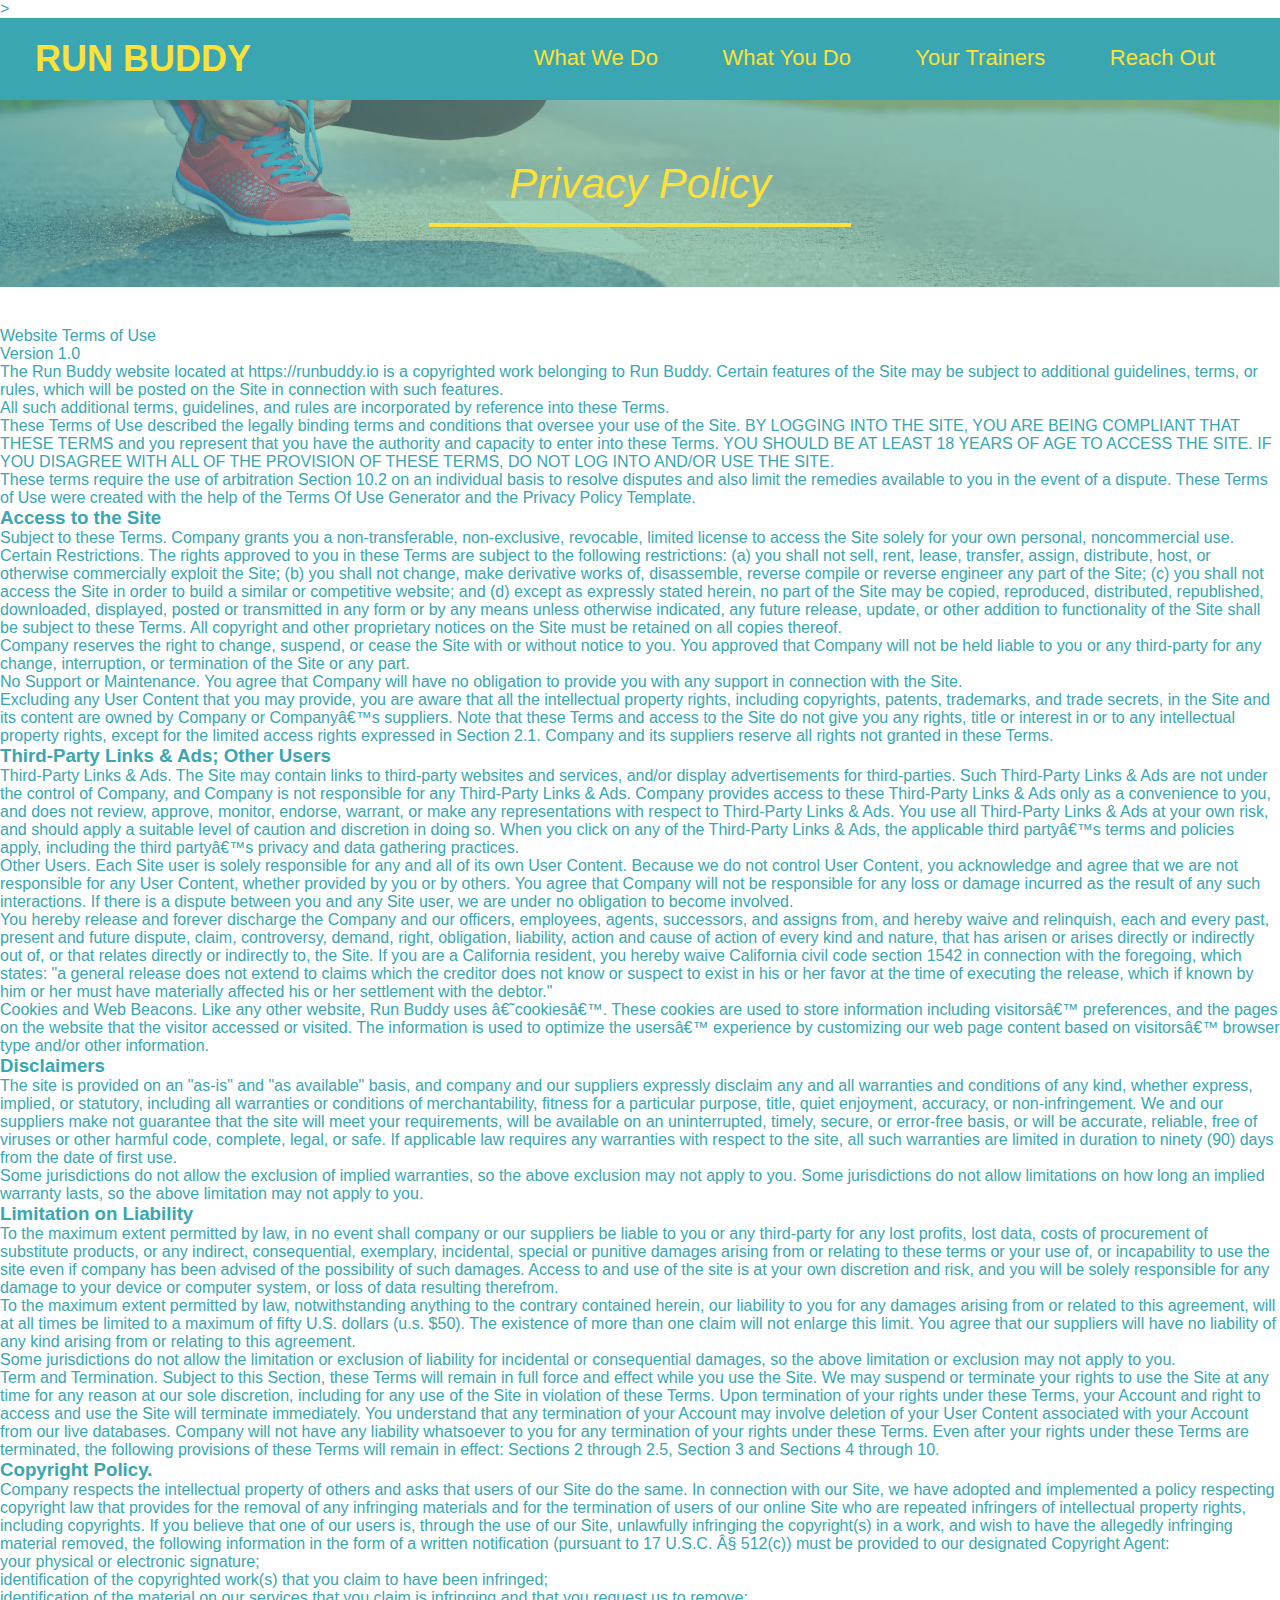
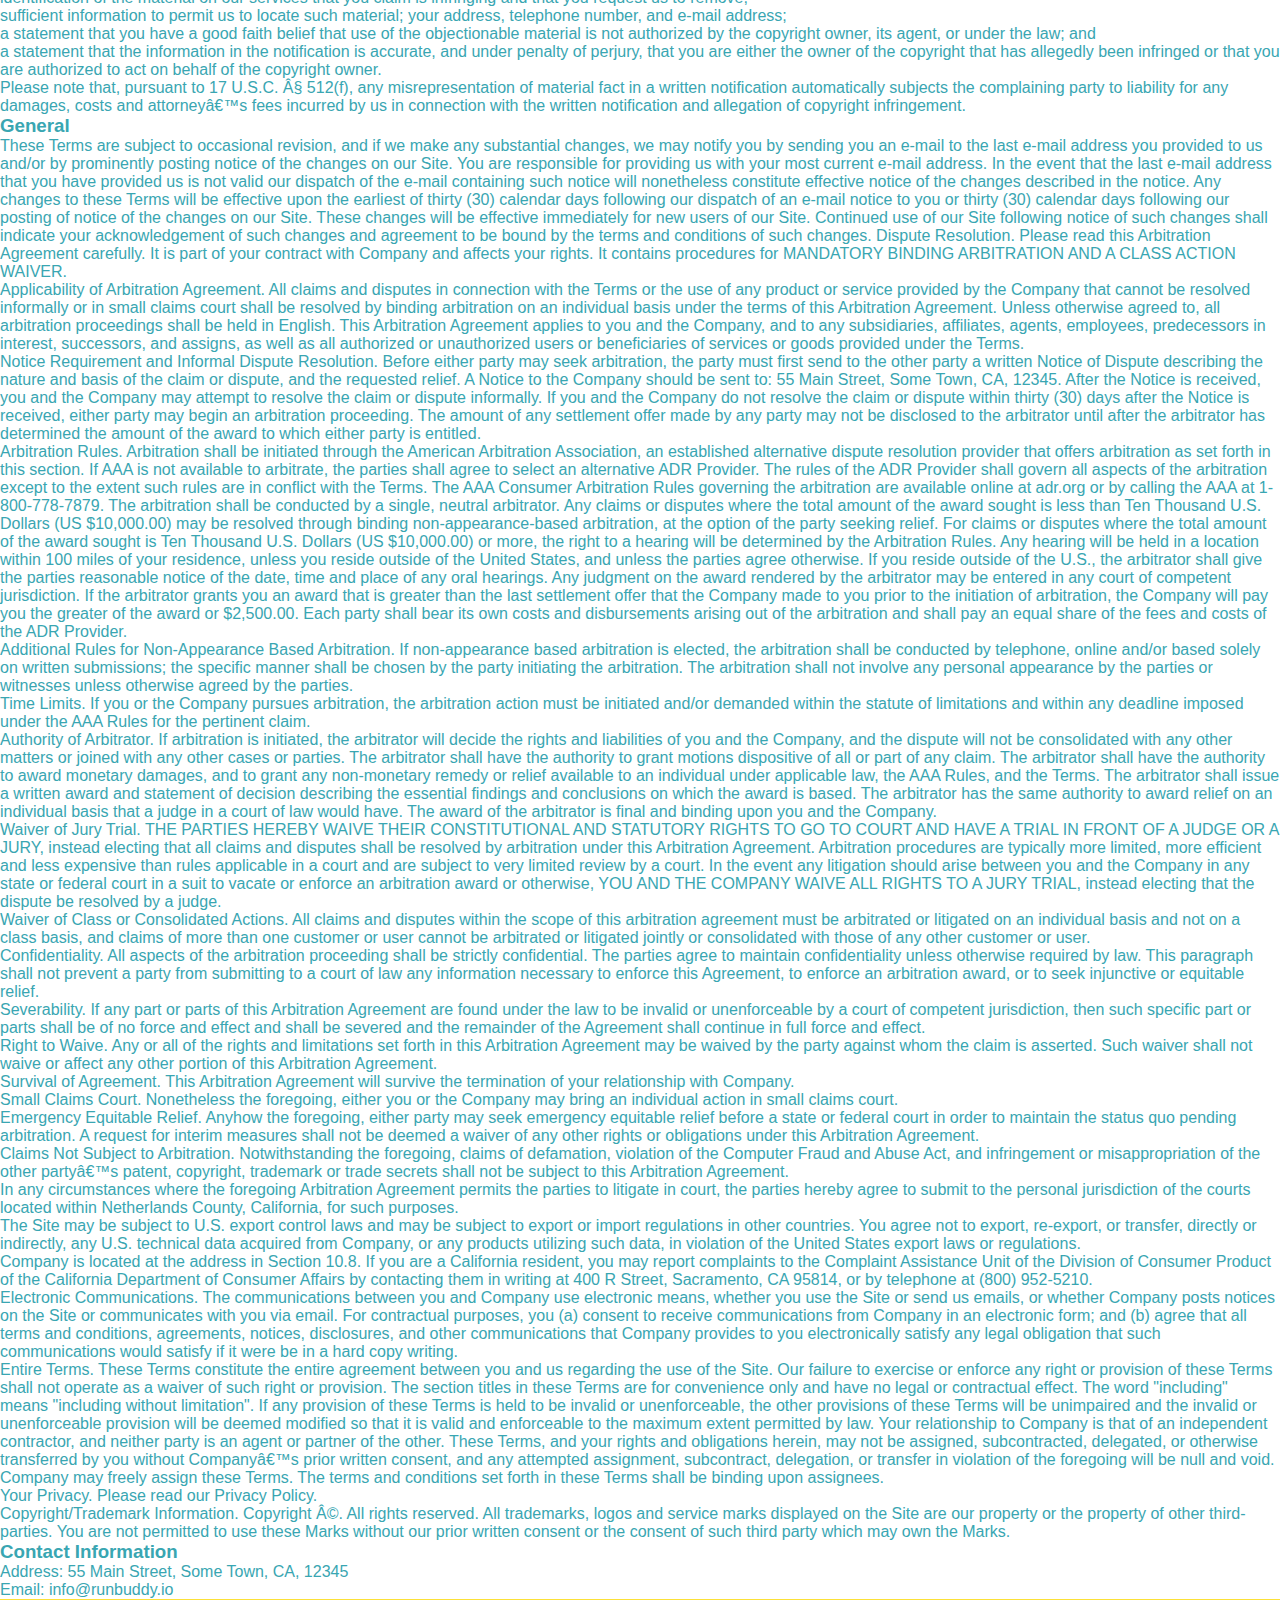
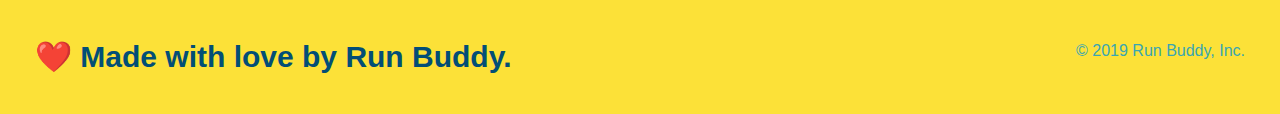
==== privacy-policy.html @ 722e5dde "privacy policy" ====
<!DOCTYPE HTML>>
<html lang="en">
    <head>
        <meta charset="UTF-8"/>
        <title>Privacy Policy - Run Buddy</title>
        <link rel="stylesheet" href="./assets/css/style.css">
        <link rel="stylesheet" href="./assets/css/secondary-style.css">
    </head>
    <body>
        <header>
            <h1>
              <a href="/">
                RUN BUDDY
              </a>
            </h1>
            <nav>
              <!-- Unordered list element -->
              <ul>
                <!-- List item element-->
                <li>
                  <!-- Anchor element -->
                  <a href="./index.html#what-we-do">What We Do</a>
                </li>
                <li>
                  <a href="./index.html#what-you-do">What You Do</a>
                </li>
                <li>
                  <a href="./index.html#your-trainers">Your Trainers</a>
                </li>
                <li>
                  <a href="./index.html#reach-out">Reach Out</a>
                </li>
              </ul>
            </nav>
          </header>
<section class="hero">
    <h2 class="page-title">
        Privacy Policy
    </h2>
</section>
<article>
    <p>
        Website Terms of Use
      </p>

      <p>
        Version 1.0
      </p>

      <p>
        The Run Buddy website located at https://runbuddy.io is a copyrighted work belonging to Run Buddy. Certain
        features of the Site may be subject to additional guidelines, terms, or rules, which will be posted on the Site
        in connection with such features.
      </p>

      <p>
        All such additional terms, guidelines, and rules are incorporated by reference into these Terms.
      </p>

      <p>
        These Terms of Use described the legally binding terms and conditions that oversee your use of the Site. BY
        LOGGING INTO THE SITE, YOU ARE BEING COMPLIANT THAT THESE TERMS and you represent that you have the authority
        and capacity to enter into these Terms. YOU SHOULD BE AT LEAST 18 YEARS OF AGE TO ACCESS THE SITE. IF YOU
        DISAGREE WITH ALL OF THE PROVISION OF THESE TERMS, DO NOT LOG INTO AND/OR USE THE SITE.
      </p>

      <p>
        These terms require the use of arbitration Section 10.2 on an individual basis to resolve disputes and also
        limit the remedies available to you in the event of a dispute. These Terms of Use were created with the help of
        the Terms Of Use Generator and the Privacy Policy Template.
      </p>

      <h3>
        Access to the Site
      </h3>

      <p>
        Subject to these Terms. Company grants you a non-transferable, non-exclusive, revocable, limited license to
        access the Site solely for your own personal, noncommercial use.
      </p>

      <p>
        Certain Restrictions. The rights approved to you in these Terms are subject to the following restrictions: (a)
        you shall not sell, rent, lease, transfer, assign, distribute, host, or otherwise commercially exploit the Site;
        (b) you shall not change, make derivative works of, disassemble, reverse compile or reverse engineer any part of
        the Site; (c) you shall not access the Site in order to build a similar or competitive website; and (d) except
        as expressly stated herein, no part of the Site may be copied, reproduced, distributed, republished, downloaded,
        displayed, posted or transmitted in any form or by any means unless otherwise indicated, any future release,
        update, or other addition to functionality of the Site shall be subject to these Terms. All copyright and other
        proprietary notices on the Site must be retained on all copies thereof.
      </p>

      <p>
        Company reserves the right to change, suspend, or cease the Site with or without notice to you. You approved
        that Company will not be held liable to you or any third-party for any change, interruption, or termination of
        the Site or any part.
      </p>

      <p>
        No Support or Maintenance. You agree that Company will have no obligation to provide you with any support in
        connection with the Site.
      </p>

      <p>
        Excluding any User Content that you may provide, you are aware that all the intellectual property rights,
        including copyrights, patents, trademarks, and trade secrets, in the Site and its content are owned by Company
        or Companyâ€™s suppliers. Note that these Terms and access to the Site do not give you any rights, title or
        interest in or to any intellectual property rights, except for the limited access rights expressed in Section
        2.1. Company and its suppliers reserve all rights not granted in these Terms.
      </p>

      <h3>
        Third-Party Links & Ads; Other Users
      </h3>

      <p>
        Third-Party Links & Ads. The Site may contain links to third-party websites and services, and/or display
        advertisements for third-parties. Such Third-Party Links & Ads are not under the control of Company, and Company
        is not responsible for any Third-Party Links & Ads. Company provides access to these Third-Party Links & Ads
        only as a convenience to you, and does not review, approve, monitor, endorse, warrant, or make any
        representations with respect to Third-Party Links & Ads. You use all Third-Party Links & Ads at your own risk,
        and should apply a suitable level of caution and discretion in doing so. When you click on any of the
        Third-Party Links & Ads, the applicable third partyâ€™s terms and policies apply, including the third partyâ€™s
        privacy and data gathering practices.
      </p>

      <p>
        Other Users. Each Site user is solely responsible for any and all of its own User Content. Because we do not
        control User Content, you acknowledge and agree that we are not responsible for any User Content, whether
        provided by you or by others. You agree that Company will not be responsible for any loss or damage incurred as
        the result of any such interactions. If there is a dispute between you and any Site user, we are under no
        obligation to become involved.
      </p>

      <p>
        You hereby release and forever discharge the Company and our officers, employees, agents, successors, and
        assigns from, and hereby waive and relinquish, each and every past, present and future dispute, claim,
        controversy, demand, right, obligation, liability, action and cause of action of every kind and nature, that has
        arisen or arises directly or indirectly out of, or that relates directly or indirectly to, the Site. If you are
        a California resident, you hereby waive California civil code section 1542 in connection with the foregoing,
        which states: "a general release does not extend to claims which the creditor does not know or suspect to exist
        in his or her favor at the time of executing the release, which if known by him or her must have materially
        affected his or her settlement with the debtor."
      </p>

      <p>
        Cookies and Web Beacons. Like any other website, Run Buddy uses â€˜cookiesâ€™. These cookies are used to store
        information including visitorsâ€™ preferences, and the pages on the website that the visitor accessed or visited.
        The information is used to optimize the usersâ€™ experience by customizing our web page content based on visitorsâ€™
        browser type and/or other information.
      </p>

      <h3>
        Disclaimers
      </h3>

      <p>
        The site is provided on an "as-is" and "as available" basis, and company and our suppliers expressly disclaim
        any and all warranties and conditions of any kind, whether express, implied, or statutory, including all
        warranties or conditions of merchantability, fitness for a particular purpose, title, quiet enjoyment, accuracy,
        or non-infringement. We and our suppliers make not guarantee that the site will meet your requirements, will be
        available on an uninterrupted, timely, secure, or error-free basis, or will be accurate, reliable, free of
        viruses or other harmful code, complete, legal, or safe. If applicable law requires any warranties with respect
        to the site, all such warranties are limited in duration to ninety (90) days from the date of first use.
      </p>

      <p>
        Some jurisdictions do not allow the exclusion of implied warranties, so the above exclusion may not apply to
        you. Some jurisdictions do not allow limitations on how long an implied warranty lasts, so the above limitation
        may not apply to you.
      </p>

      <h3>
        Limitation on Liability
      </h3>

      <p>
        To the maximum extent permitted by law, in no event shall company or our suppliers be liable to you or any
        third-party for any lost profits, lost data, costs of procurement of substitute products, or any indirect,
        consequential, exemplary, incidental, special or punitive damages arising from or relating to these terms or
        your use of, or incapability to use the site even if company has been advised of the possibility of such
        damages. Access to and use of the site is at your own discretion and risk, and you will be solely responsible
        for any damage to your device or computer system, or loss of data resulting therefrom.
      </p>

      <p>
        To the maximum extent permitted by law, notwithstanding anything to the contrary contained herein, our liability
        to you for any damages arising from or related to this agreement, will at all times be limited to a maximum of
        fifty U.S. dollars (u.s. $50). The existence of more than one claim will not enlarge this limit. You agree that
        our suppliers will have no liability of any kind arising from or relating to this agreement.
      </p>

      <p>
        Some jurisdictions do not allow the limitation or exclusion of liability for incidental or consequential
        damages, so the above limitation or exclusion may not apply to you.
      </p>

      <p>
        Term and Termination. Subject to this Section, these Terms will remain in full force and effect while you use
        the Site. We may suspend or terminate your rights to use the Site at any time for any reason at our sole
        discretion, including for any use of the Site in violation of these Terms. Upon termination of your rights under
        these Terms, your Account and right to access and use the Site will terminate immediately. You understand that
        any termination of your Account may involve deletion of your User Content associated with your Account from our
        live databases. Company will not have any liability whatsoever to you for any termination of your rights under
        these Terms. Even after your rights under these Terms are terminated, the following provisions of these Terms
        will remain in effect: Sections 2 through 2.5, Section 3 and Sections 4 through 10.
      </p>

      <h3>
        Copyright Policy.
      </h3>

      <p>
        Company respects the intellectual property of others and asks that users of our Site do the same. In connection
        with our Site, we have adopted and implemented a policy respecting copyright law that provides for the removal
        of any infringing materials and for the termination of users of our online Site who are repeated infringers of
        intellectual property rights, including copyrights. If you believe that one of our users is, through the use of
        our Site, unlawfully infringing the copyright(s) in a work, and wish to have the allegedly infringing material
        removed, the following information in the form of a written notification (pursuant to 17 U.S.C. Â§ 512(c)) must
        be provided to our designated Copyright Agent:
      </p>

      <ul>
        <li>
          your physical or electronic signature;
        </li>
        <li>
          identification of the copyrighted work(s) that you claim to have been infringed;
        </li>
        <li>
          identification of the material on our services that you claim is infringing and that you request us to remove;
        </li>
        <li>
          sufficient information to permit us to locate such material; your address, telephone number, and e-mail
          address;
        </li>
        <li>
          a statement that you have a good faith belief that use of the objectionable material is not authorized by the
          copyright owner, its agent, or under the law; and
        </li>
        <li>
          a statement that the information in the notification is accurate, and under penalty of perjury, that you are
          either the owner of the copyright that has allegedly been infringed or that you are authorized to act on
          behalf of the copyright owner.
        </li>
      </ul>

      <p>
        Please note that, pursuant to 17 U.S.C. Â§ 512(f), any misrepresentation of material fact in a written
        notification automatically subjects the complaining party to liability for any damages, costs and attorneyâ€™s
        fees incurred by us in connection with the written notification and allegation of copyright infringement.
      </p>

      <h3>
        General
      </h3>

      <p>
        These Terms are subject to occasional revision, and if we make any substantial changes, we may notify you by
        sending you an e-mail to the last e-mail address you provided to us and/or by prominently posting notice of the
        changes on our Site. You are responsible for providing us with your most current e-mail address. In the event
        that the last e-mail address that you have provided us is not valid our dispatch of the e-mail containing such
        notice will nonetheless constitute effective notice of the changes described in the notice. Any changes to these
        Terms will be effective upon the earliest of thirty (30) calendar days following our dispatch of an e-mail
        notice to you or thirty (30) calendar days following our posting of notice of the changes on our Site. These
        changes will be effective immediately for new users of our Site. Continued use of our Site following notice of
        such changes shall indicate your acknowledgement of such changes and agreement to be bound by the terms and
        conditions of such changes. Dispute Resolution. Please read this Arbitration Agreement carefully. It is part of
        your contract with Company and affects your rights. It contains procedures for MANDATORY BINDING ARBITRATION AND
        A CLASS ACTION WAIVER.
      </p>

      <p>
        Applicability of Arbitration Agreement. All claims and disputes in connection with the Terms or the use of any
        product or service provided by the Company that cannot be resolved informally or in small claims court shall be
        resolved by binding arbitration on an individual basis under the terms of this Arbitration Agreement. Unless
        otherwise agreed to, all arbitration proceedings shall be held in English. This Arbitration Agreement applies to
        you and the Company, and to any subsidiaries, affiliates, agents, employees, predecessors in interest,
        successors, and assigns, as well as all authorized or unauthorized users or beneficiaries of services or goods
        provided under the Terms.
      </p>

      <p>
        Notice Requirement and Informal Dispute Resolution. Before either party may seek arbitration, the party must
        first send to the other party a written Notice of Dispute describing the nature and basis of the claim or
        dispute, and the requested relief. A Notice to the Company should be sent to: 55 Main Street, Some Town, CA,
        12345. After the Notice is received, you and the Company may attempt to resolve the claim or dispute informally.
        If you and the Company do not resolve the claim or dispute within thirty (30) days after the Notice is received,
        either party may begin an arbitration proceeding. The amount of any settlement offer made by any party may not
        be disclosed to the arbitrator until after the arbitrator has determined the amount of the award to which either
        party is entitled.
      </p>

      <p>
        Arbitration Rules. Arbitration shall be initiated through the American Arbitration Association, an established
        alternative dispute resolution provider that offers arbitration as set forth in this section. If AAA is not
        available to arbitrate, the parties shall agree to select an alternative ADR Provider. The rules of the ADR
        Provider shall govern all aspects of the arbitration except to the extent such rules are in conflict with the
        Terms. The AAA Consumer Arbitration Rules governing the arbitration are available online at adr.org or by
        calling the AAA at 1-800-778-7879. The arbitration shall be conducted by a single, neutral arbitrator. Any
        claims or disputes where the total amount of the award sought is less than Ten Thousand U.S. Dollars (US
        $10,000.00) may be resolved through binding non-appearance-based arbitration, at the option of the party seeking
        relief. For claims or disputes where the total amount of the award sought is Ten Thousand U.S. Dollars (US
        $10,000.00) or more, the right to a hearing will be determined by the Arbitration Rules. Any hearing will be
        held in a location within 100 miles of your residence, unless you reside outside of the United States, and
        unless the parties agree otherwise. If you reside outside of the U.S., the arbitrator shall give the parties
        reasonable notice of the date, time and place of any oral hearings. Any judgment on the award rendered by the
        arbitrator may be entered in any court of competent jurisdiction. If the arbitrator grants you an award that is
        greater than the last settlement offer that the Company made to you prior to the initiation of arbitration, the
        Company will pay you the greater of the award or $2,500.00. Each party shall bear its own costs and
        disbursements arising out of the arbitration and shall pay an equal share of the fees and costs of the ADR
        Provider.
      </p>

      <p>
        Additional Rules for Non-Appearance Based Arbitration. If non-appearance based arbitration is elected, the
        arbitration shall be conducted by telephone, online and/or based solely on written submissions; the specific
        manner shall be chosen by the party initiating the arbitration. The arbitration shall not involve any personal
        appearance by the parties or witnesses unless otherwise agreed by the parties.
      </p>

      <p>
        Time Limits. If you or the Company pursues arbitration, the arbitration action must be initiated and/or demanded
        within the statute of limitations and within any deadline imposed under the AAA Rules for the pertinent claim.
      </p>

      <p>
        Authority of Arbitrator. If arbitration is initiated, the arbitrator will decide the rights and liabilities of
        you and the Company, and the dispute will not be consolidated with any other matters or joined with any other
        cases or parties. The arbitrator shall have the authority to grant motions dispositive of all or part of any
        claim. The arbitrator shall have the authority to award monetary damages, and to grant any non-monetary remedy
        or relief available to an individual under applicable law, the AAA Rules, and the Terms. The arbitrator shall
        issue a written award and statement of decision describing the essential findings and conclusions on which the
        award is based. The arbitrator has the same authority to award relief on an individual basis that a judge in a
        court of law would have. The award of the arbitrator is final and binding upon you and the Company.
      </p>

      <p>
        Waiver of Jury Trial. THE PARTIES HEREBY WAIVE THEIR CONSTITUTIONAL AND STATUTORY RIGHTS TO GO TO COURT AND HAVE
        A TRIAL IN FRONT OF A JUDGE OR A JURY, instead electing that all claims and disputes shall be resolved by
        arbitration under this Arbitration Agreement. Arbitration procedures are typically more limited, more efficient
        and less expensive than rules applicable in a court and are subject to very limited review by a court. In the
        event any litigation should arise between you and the Company in any state or federal court in a suit to vacate
        or enforce an arbitration award or otherwise, YOU AND THE COMPANY WAIVE ALL RIGHTS TO A JURY TRIAL, instead
        electing that the dispute be resolved by a judge.
      </p>

      <p>
        Waiver of Class or Consolidated Actions. All claims and disputes within the scope of this arbitration agreement
        must be arbitrated or litigated on an individual basis and not on a class basis, and claims of more than one
        customer or user cannot be arbitrated or litigated jointly or consolidated with those of any other customer or
        user.
      </p>

      <p>
        Confidentiality. All aspects of the arbitration proceeding shall be strictly confidential. The parties agree to
        maintain confidentiality unless otherwise required by law. This paragraph shall not prevent a party from
        submitting to a court of law any information necessary to enforce this Agreement, to enforce an arbitration
        award, or to seek injunctive or equitable relief.
      </p>

      <p>
        Severability. If any part or parts of this Arbitration Agreement are found under the law to be invalid or
        unenforceable by a court of competent jurisdiction, then such specific part or parts shall be of no force and
        effect and shall be severed and the remainder of the Agreement shall continue in full force and effect.
      </p>

      <p>
        Right to Waive. Any or all of the rights and limitations set forth in this Arbitration Agreement may be waived
        by the party against whom the claim is asserted. Such waiver shall not waive or affect any other portion of this
        Arbitration Agreement.
      </p>

      <p>
        Survival of Agreement. This Arbitration Agreement will survive the termination of your relationship with
        Company.
      </p>

      <p>
        Small Claims Court. Nonetheless the foregoing, either you or the Company may bring an individual action in small
        claims court.
      </p>

      <p>
        Emergency Equitable Relief. Anyhow the foregoing, either party may seek emergency equitable relief before a
        state or federal court in order to maintain the status quo pending arbitration. A request for interim measures
        shall not be deemed a waiver of any other rights or obligations under this Arbitration Agreement.
      </p>

      <p>
        Claims Not Subject to Arbitration. Notwithstanding the foregoing, claims of defamation, violation of the
        Computer Fraud and Abuse Act, and infringement or misappropriation of the other partyâ€™s patent, copyright,
        trademark or trade secrets shall not be subject to this Arbitration Agreement.
      </p>

      <p>
        In any circumstances where the foregoing Arbitration Agreement permits the parties to litigate in court, the
        parties hereby agree to submit to the personal jurisdiction of the courts located within Netherlands County,
        California, for such purposes.
      </p>

      <p>
        The Site may be subject to U.S. export control laws and may be subject to export or import regulations in other
        countries. You agree not to export, re-export, or transfer, directly or indirectly, any U.S. technical data
        acquired from Company, or any products utilizing such data, in violation of the United States export laws or
        regulations.
      </p>

      <p>
        Company is located at the address in Section 10.8. If you are a California resident, you may report complaints
        to the Complaint Assistance Unit of the Division of Consumer Product of the California Department of Consumer
        Affairs by contacting them in writing at 400 R Street, Sacramento, CA 95814, or by telephone at (800) 952-5210.
      </p>

      <p>
        Electronic Communications. The communications between you and Company use electronic means, whether you use the
        Site or send us emails, or whether Company posts notices on the Site or communicates with you via email. For
        contractual purposes, you (a) consent to receive communications from Company in an electronic form; and (b)
        agree that all terms and conditions, agreements, notices, disclosures, and other communications that Company
        provides to you electronically satisfy any legal obligation that such communications would satisfy if it were be
        in a hard copy writing.
      </p>

      <p>
        Entire Terms. These Terms constitute the entire agreement between you and us regarding the use of the Site. Our
        failure to exercise or enforce any right or provision of these Terms shall not operate as a waiver of such right
        or provision. The section titles in these Terms are for convenience only and have no legal or contractual
        effect. The word "including" means "including without limitation". If any provision of these Terms is held to be
        invalid or unenforceable, the other provisions of these Terms will be unimpaired and the invalid or
        unenforceable provision will be deemed modified so that it is valid and enforceable to the maximum extent
        permitted by law. Your relationship to Company is that of an independent contractor, and neither party is an
        agent or partner of the other. These Terms, and your rights and obligations herein, may not be assigned,
        subcontracted, delegated, or otherwise transferred by you without Companyâ€™s prior written consent, and any
        attempted assignment, subcontract, delegation, or transfer in violation of the foregoing will be null and void.
        Company may freely assign these Terms. The terms and conditions set forth in these Terms shall be binding upon
        assignees.
      </p>

      <p>
        Your Privacy. Please read our Privacy Policy.
      </p>

      <p>
        Copyright/Trademark Information. Copyright Â©. All rights reserved. All trademarks, logos and service marks
        displayed on the Site are our property or the property of other third-parties. You are not permitted to use
        these Marks without our prior written consent or the consent of such third party which may own the Marks.
      </p>

      <h3>
        Contact Information
      </h3>

      <p>
        Address: 55 Main Street, Some Town, CA, 12345
      </p>

      <p>
        Email: info@runbuddy.io
      </p>
</article>

 <!-- footer -->
     <footer>
    <h2>❤️ Made with love by Run Buddy.</h2>
    <div>
      &copy; 2019 Run Buddy, Inc.
    </div>
  </footer>
</body>
</html>
---- assets/css/style.css ----
* {
  margin: 0;
  padding: 0;
  box-sizing: border-box;
}
body {
  /* more on this crazy alphanumerical value in a minute! */
  color: #39a6b2;
  font-family: Helvetica, Arial, sans-serif;
}
/* apply styles to <header> */
header {
  padding: 20px 35px;
  background-color: #39a6b2;
}
header h1 {
  font-weight: bold;
  font-size: 36px;
  color: #fce138;
  margin: 0;
  display: inline;
}
header a {
  text-decoration: none;
  color: #fce138;
}
header nav {
  float: right;
  margin: 7px 0;
}
header nav ul li {
  display: inline;
}
header nav ul li a {
  margin: 0 30px;
  font-weight: lighter;
  font-size: 22px;
}
footer {
  background: #fce138;
  width: 100%;
  padding: 40px 35px;
}
footer h2 {
  display: inline;
  color: #024e76;
  font-size: 30px;
  margin: 0;
}
footer div {
  float: right;
  line-height: 1.5;
  text-align: right;
}
footer a {
  color: #024e76;
}
section {
  padding: 60px;
}
/* Hero Style Start */
.hero {
  background-image: url('../images/hero-bg.jpg');
  height: 600px;
  background-size: cover;
  background-position: center;
  position: relative;
}
/* Hero Style End */
.hero-form {
  border: 3px solid #024e76;
  background-color: #fce138;
  padding: 20px;
  width: 500px;
  color: #024e76;
  position: absolute;
  bottom: 120px;
  right: 140px;
}
.hero-form h3 {
  font-size: 24px;
  margin: 0;
}
.hero-form p {
  margin: 5px 0 15px 0;
}
.form-input {
  border: 1px solid #024e76;
  display: block;
  padding: 7px 15px;
  font-size: 16px;
  color: #024e76;
  width: 100%;
  margin-bottom: 15px;
}
.hero-form label {
  margin: 0 5px;
}
.hero-form button {
  color: #fce138;
  background-color: #024e76;
  border: none;
  padding: 10px 20px;
  font-size: 16px;
}
.intro {
  text-align: center;
}
.intro p {
  line-height: 1.7;
  color: #39a6b2;
  width: 80%;
  font-size: 20px;
  margin: 0 auto;
}
.steps {
  text-align: center;
  background: #fce138;
}
.steps div {
  margin-bottom: 80px;
}
.steps img {
  width: 15%;
  margin: 10px 0;
}
.steps h3 {
  color: #024e76;
  font-size: 46px;
  margin-top: 10px;
}
.steps p {
  color: #39a6b2;
  font-size: 23px;
}
.steps span {
  font-size: 38px;
}
.section-title {
  font-size: 55px;
  color: #024e76;
  margin-bottom: 35px;
  padding: 0 100px 20px 100px;
  display: inline-block;
  border-bottom: 3px solid;
}
.primary-border {
  border-color: #fce138;
}
.secondary-border {
  border-color: #39a6b2;
}
.trainers {
  text-align: center;
}
.trainer {
  width: 900px;
  margin: 0 auto 30px auto;
  background: #024e76;
  color: #fce138;
  overflow: auto;
}
.trainer img {
  width: 35%;
  float: left;
}
.trainer-bio {
  padding: 35px;
  float: left;
  width: 65%;
}
.trainer-bio h3 {
  font-size: 32px;
  margin-bottom: 8px;
}
.trainer-bio h4 {
  font-weight: lighter;
  font-size: 26px;
  margin-bottom: 25px;
}
.trainer-bio p {
  font-size: 17px;
  line-height: 1.3;
}
.text-left {
  text-align: left;
}
.text-right {
  text-align: right;
}
/* REACH OUT STYLES START */
.contact {
  text-align: center;
  background: #024e76;
}
.contact h2 {
  color: #fce138;
}
.contact-info iframe {
  width: 400px;
  height: 400px;
}
.contact-info div {
  width: 410px;
  display: inline-block;
  vertical-align: top;
  text-align: left;
  margin: 30px 0 0 60px;
  color: white;
}
.contact-info h3 {
  color: #fce138;
  font-size: 32px;
}
.contact-info p,
.contact-info address {
  margin: 20px 0;
  line-height: 1.5;
  font-size: 20px;
  font-style: normal;
}
.contact-info a {
  color: #fce138;
}
/* REACH OUT STYLES END */
---- assets/css/secondary-style.css ----
.hero {
    background-position: bottom;
    height: auto;
    text-align: center;
    margin-bottom: 40px;
}
.page-title {
    color: #fce138;
    display: inline-block;
    border-bottom: 4px solid #fce138;
    padding: 0 80px 15px 80px;
    font-weight: normal;
    font-size: 42px;
    font-style: italic;
}
.secondary-content {
    width: 80%;
    margin: 0 auto;
    color: #024e76;
}
.secondary-content h3 {
    font-size: 25px;
    margin: 20px 20px 0 0;
}
.secondary-content p {
    font-size: 16px;
    line-height: 1.5;
    margin: 20px 20px 0 0;
}
.secondary-content ul {
    margin: 15px 15px 20px 20px;
}
.secondary-content li {
    color: #39a6b2;
    margin: 10px 0 10px 0;
}
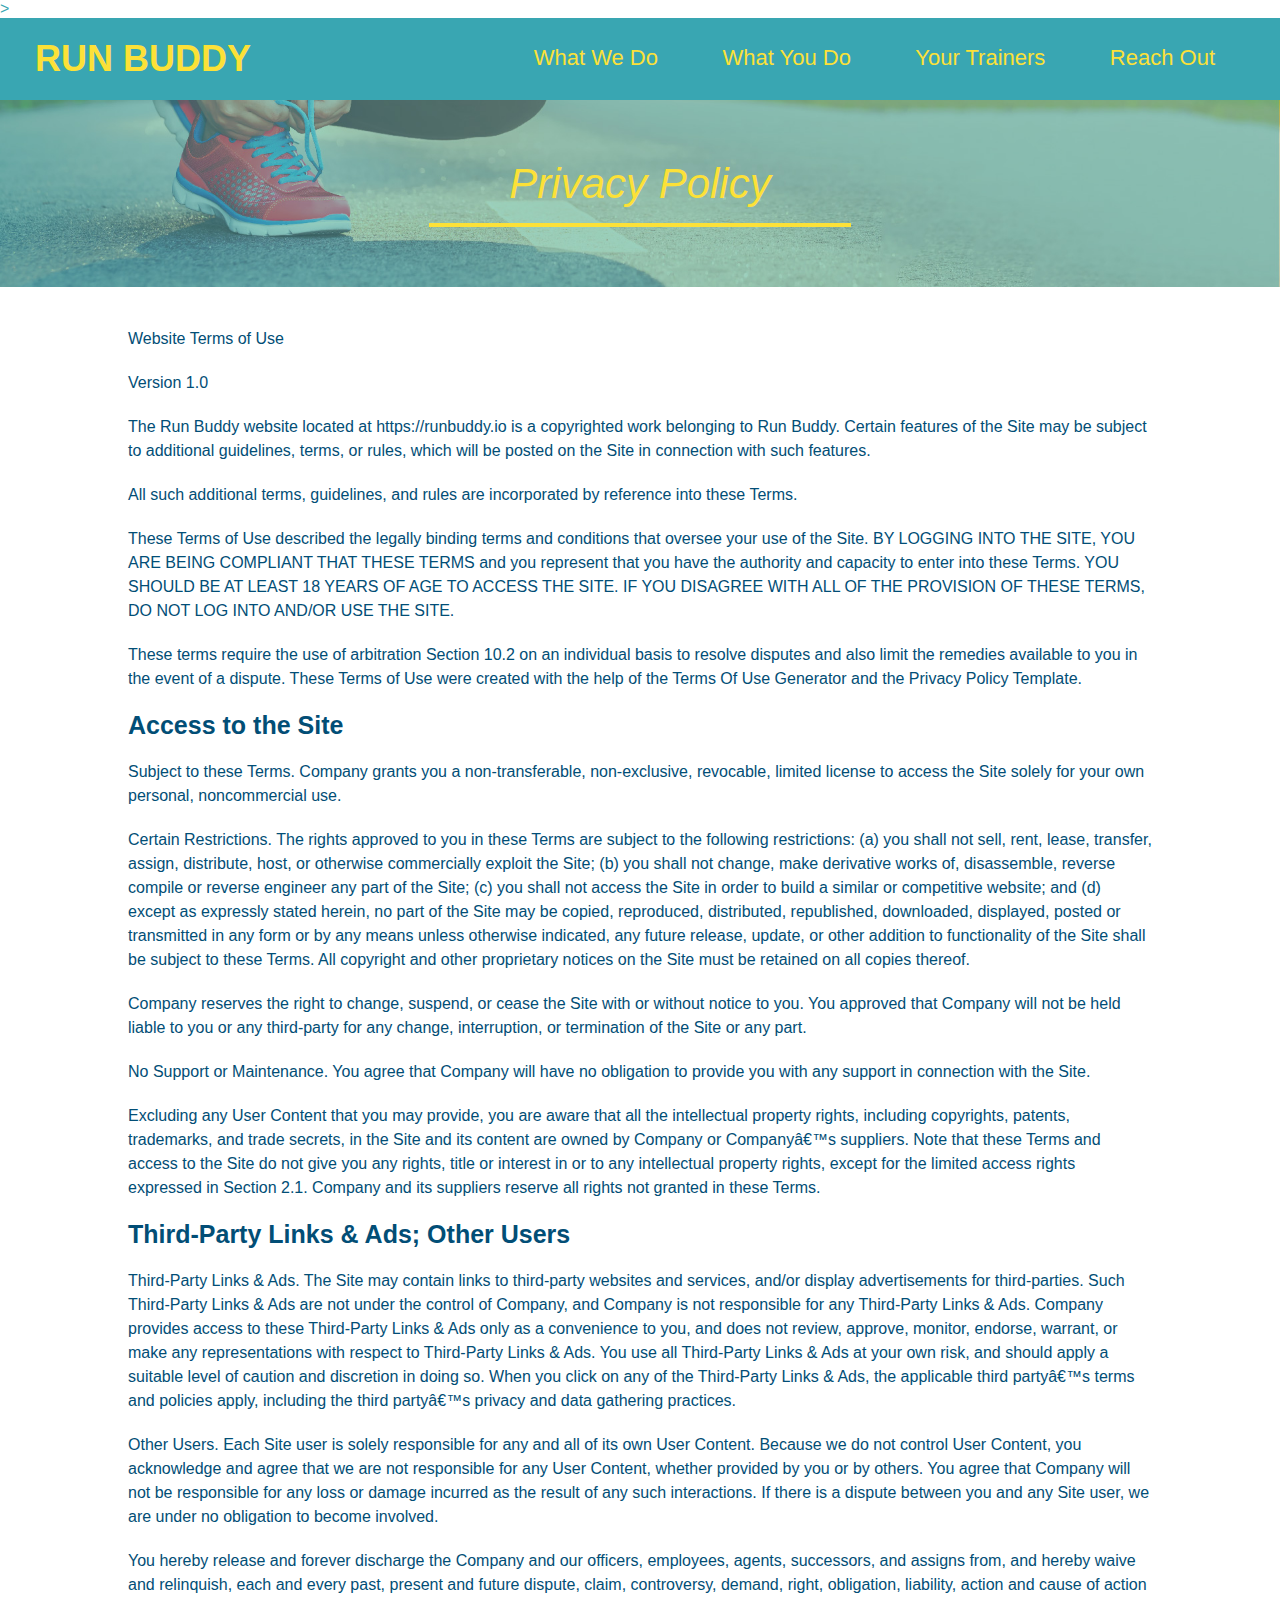
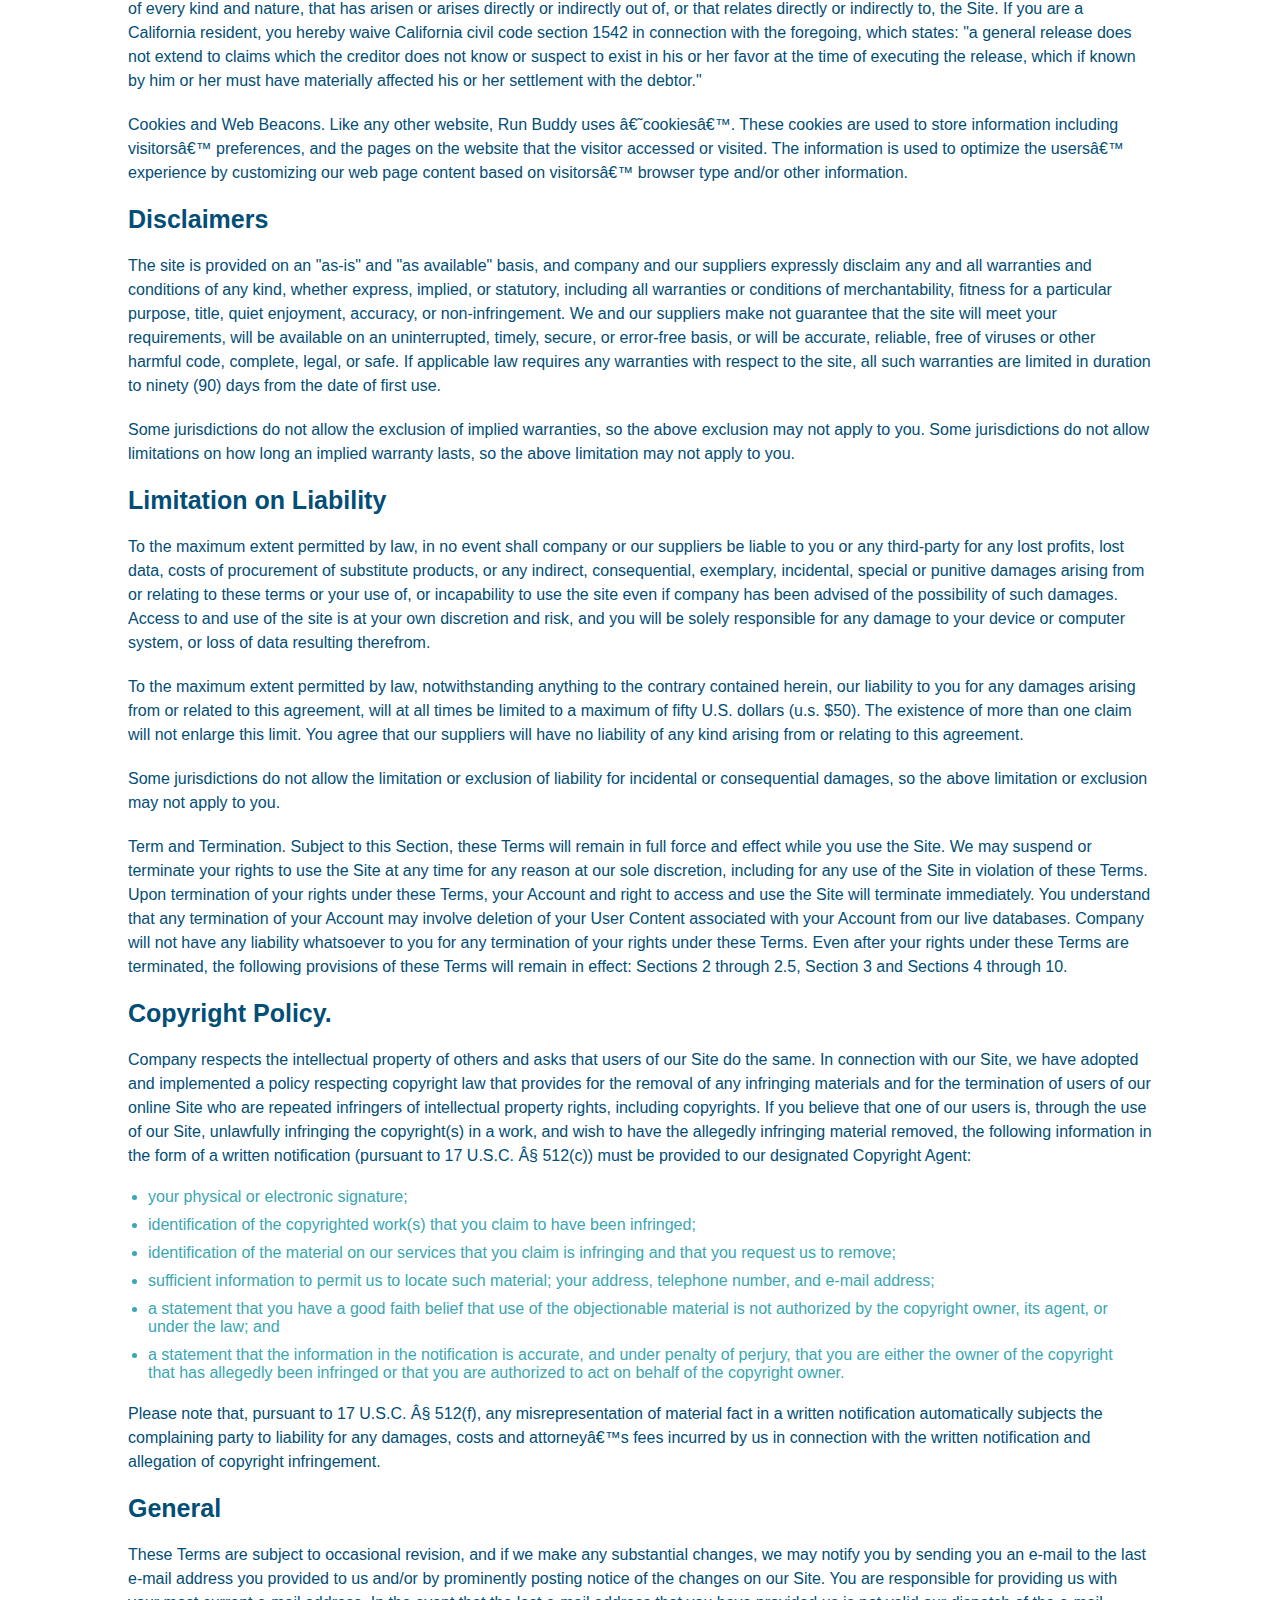
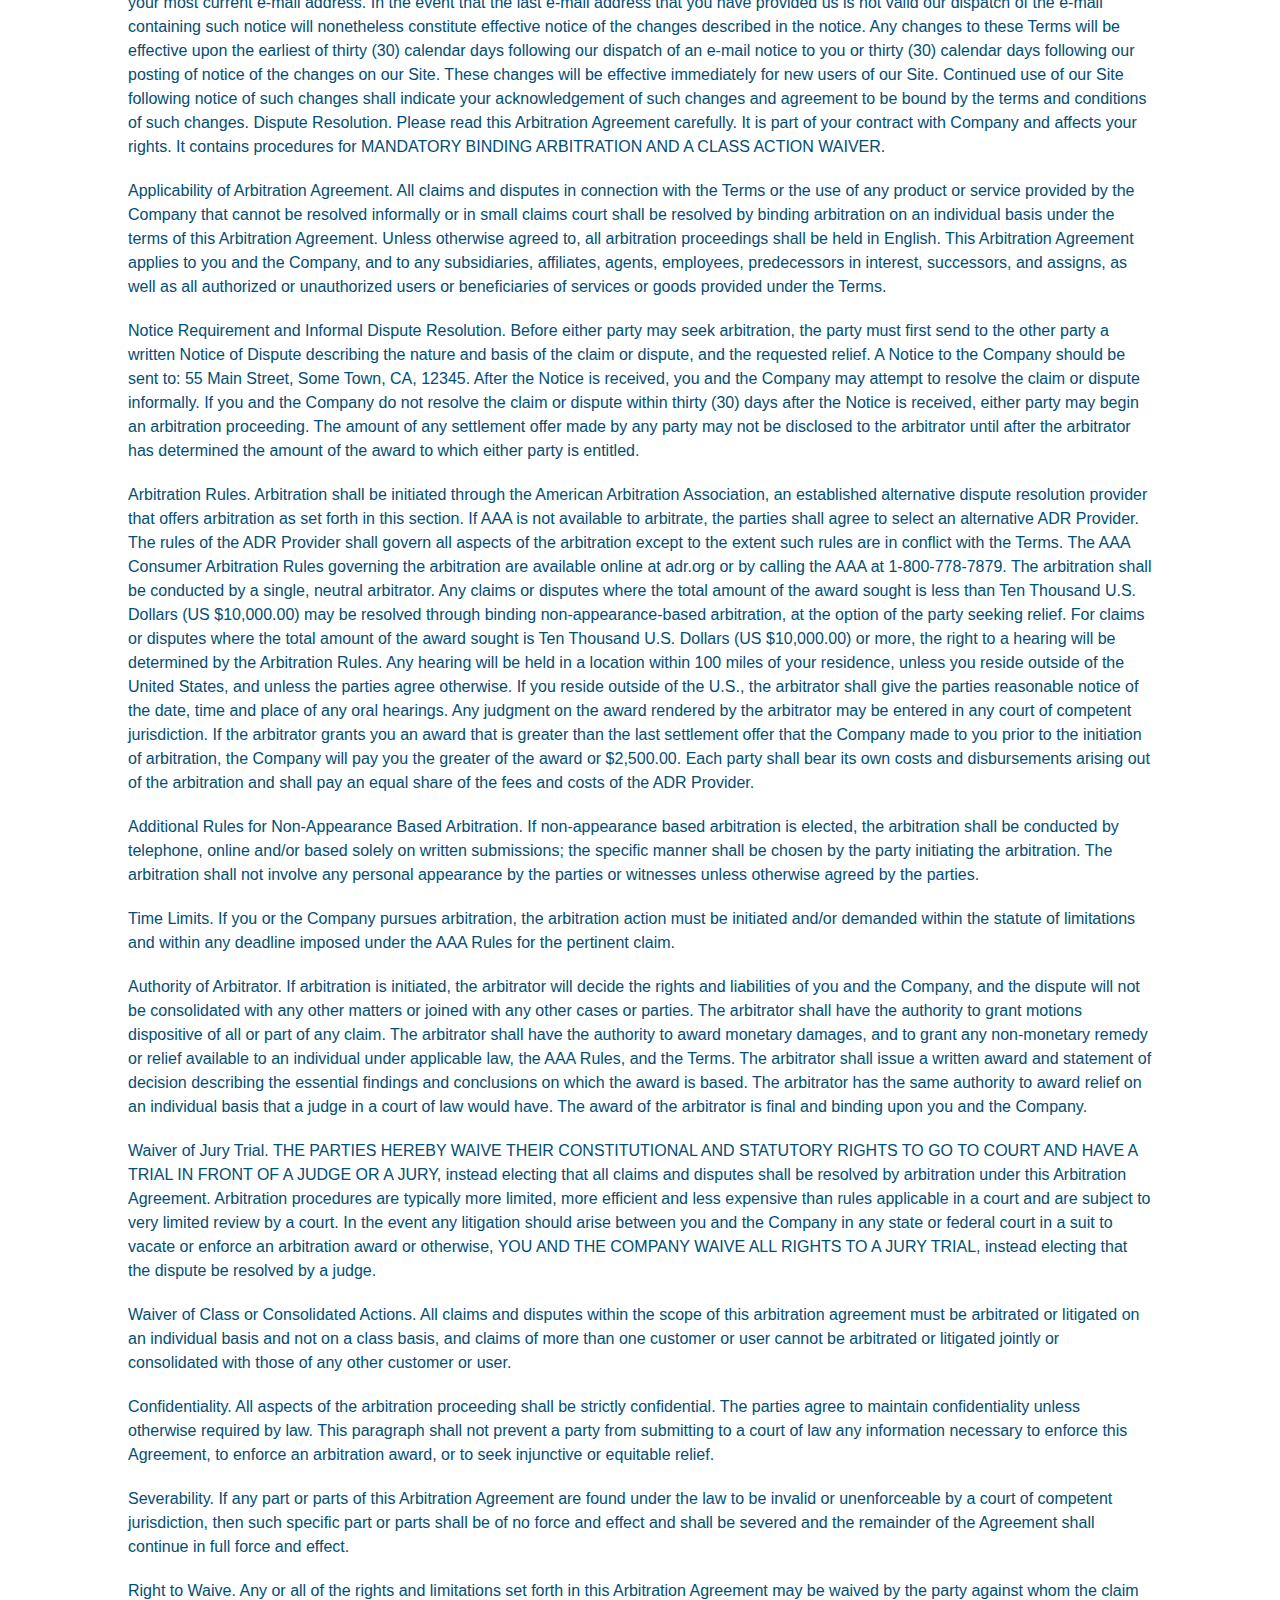
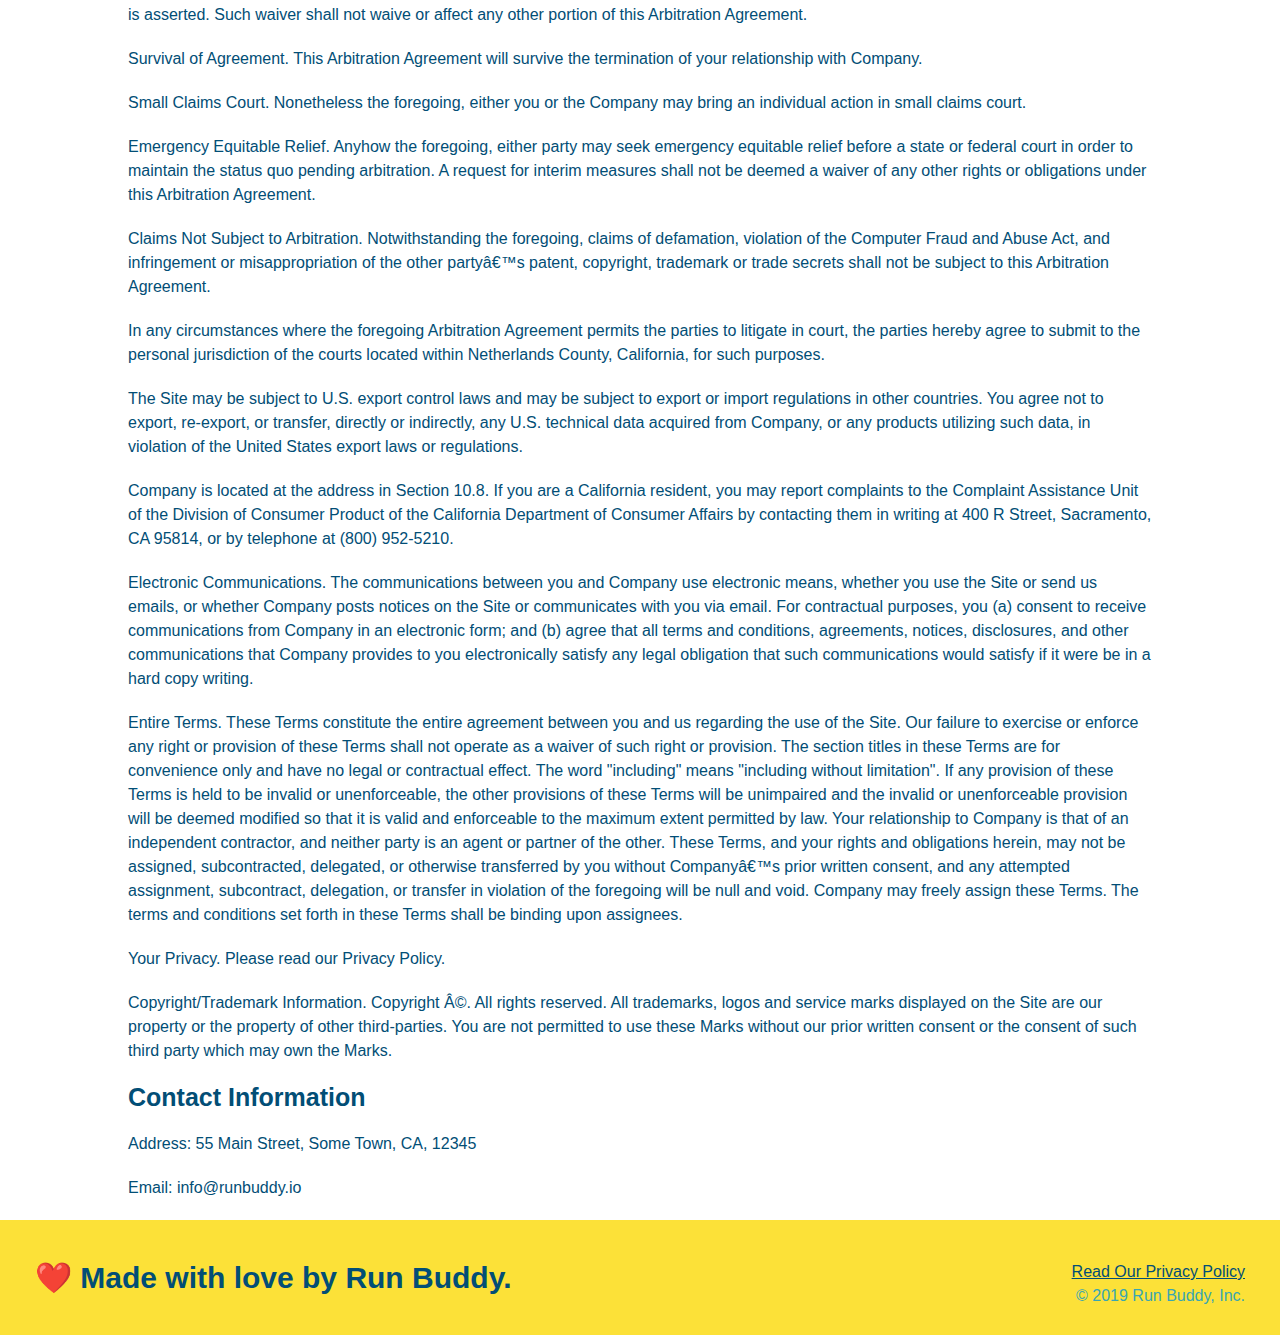
==== commit 2554abd6: "policy finalized" ====
--- a/privacy-policy.html
+++ b/privacy-policy.html
@@ -38,7 +38,8 @@
         Privacy Policy
     </h2>
 </section>
-<article>
+<article class="secondary-content">
+    
     <p>
         Website Terms of Use
       </p>
@@ -457,13 +458,15 @@
       <p>
         Email: info@runbuddy.io
       </p>
+
 </article>
 
  <!-- footer -->
      <footer>
     <h2>❤️ Made with love by Run Buddy.</h2>
     <div>
-      &copy; 2019 Run Buddy, Inc.
+        <a href="#">Read Our Privacy Policy</a><br />
+        &copy; 2019 Run Buddy, Inc.
     </div>
   </footer>
 </body>
--- a/assets/css/secondary-style.css
+++ b/assets/css/secondary-style.css
@@ -20,17 +20,17 @@
 }
 .secondary-content h3 {
     font-size: 25px;
-    margin: 20px 20px 0 0;
+    margin: 20px 0;
 }
 .secondary-content p {
     font-size: 16px;
     line-height: 1.5;
-    margin: 20px 20px 0 0;
+    margin: 20px 0;
 }
 .secondary-content ul {
     margin: 15px 15px 20px 20px;
 }
 .secondary-content li {
     color: #39a6b2;
-    margin: 10px 0 10px 0;
+    margin: 10px 0;
 }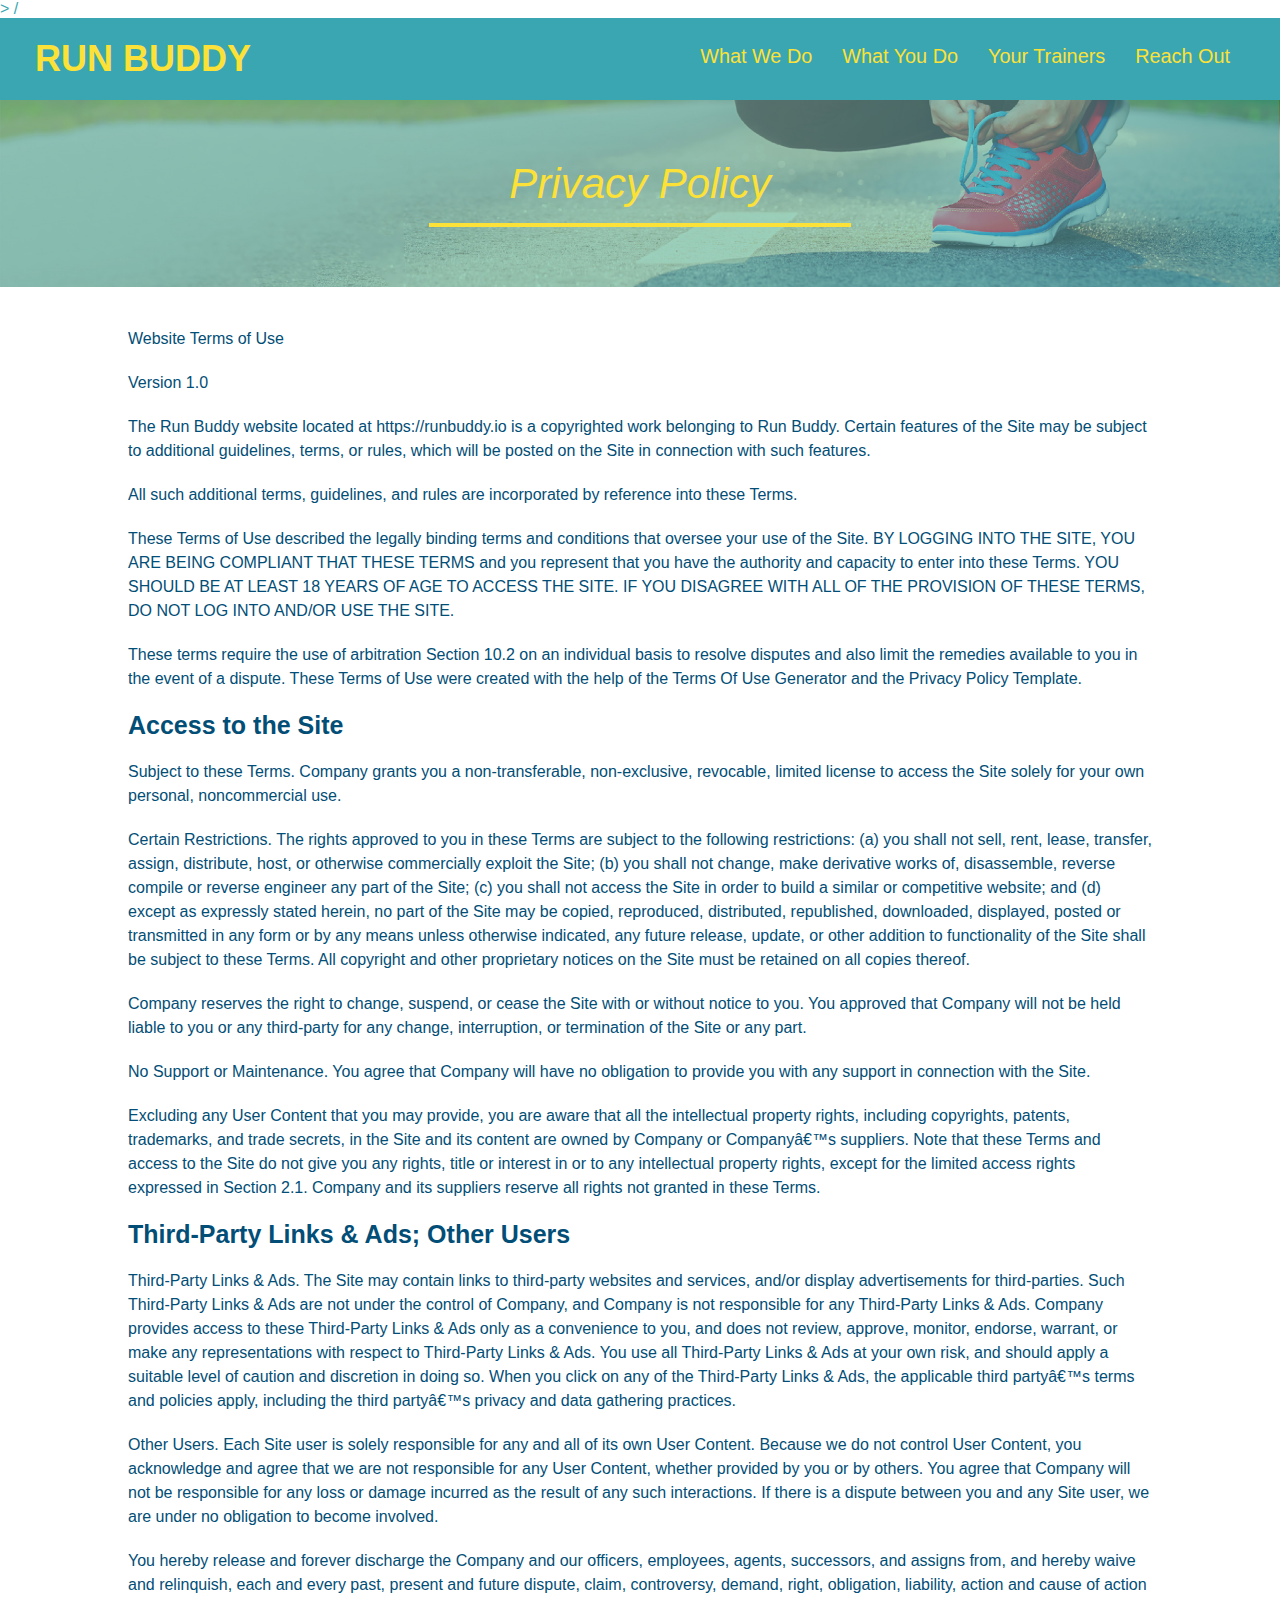
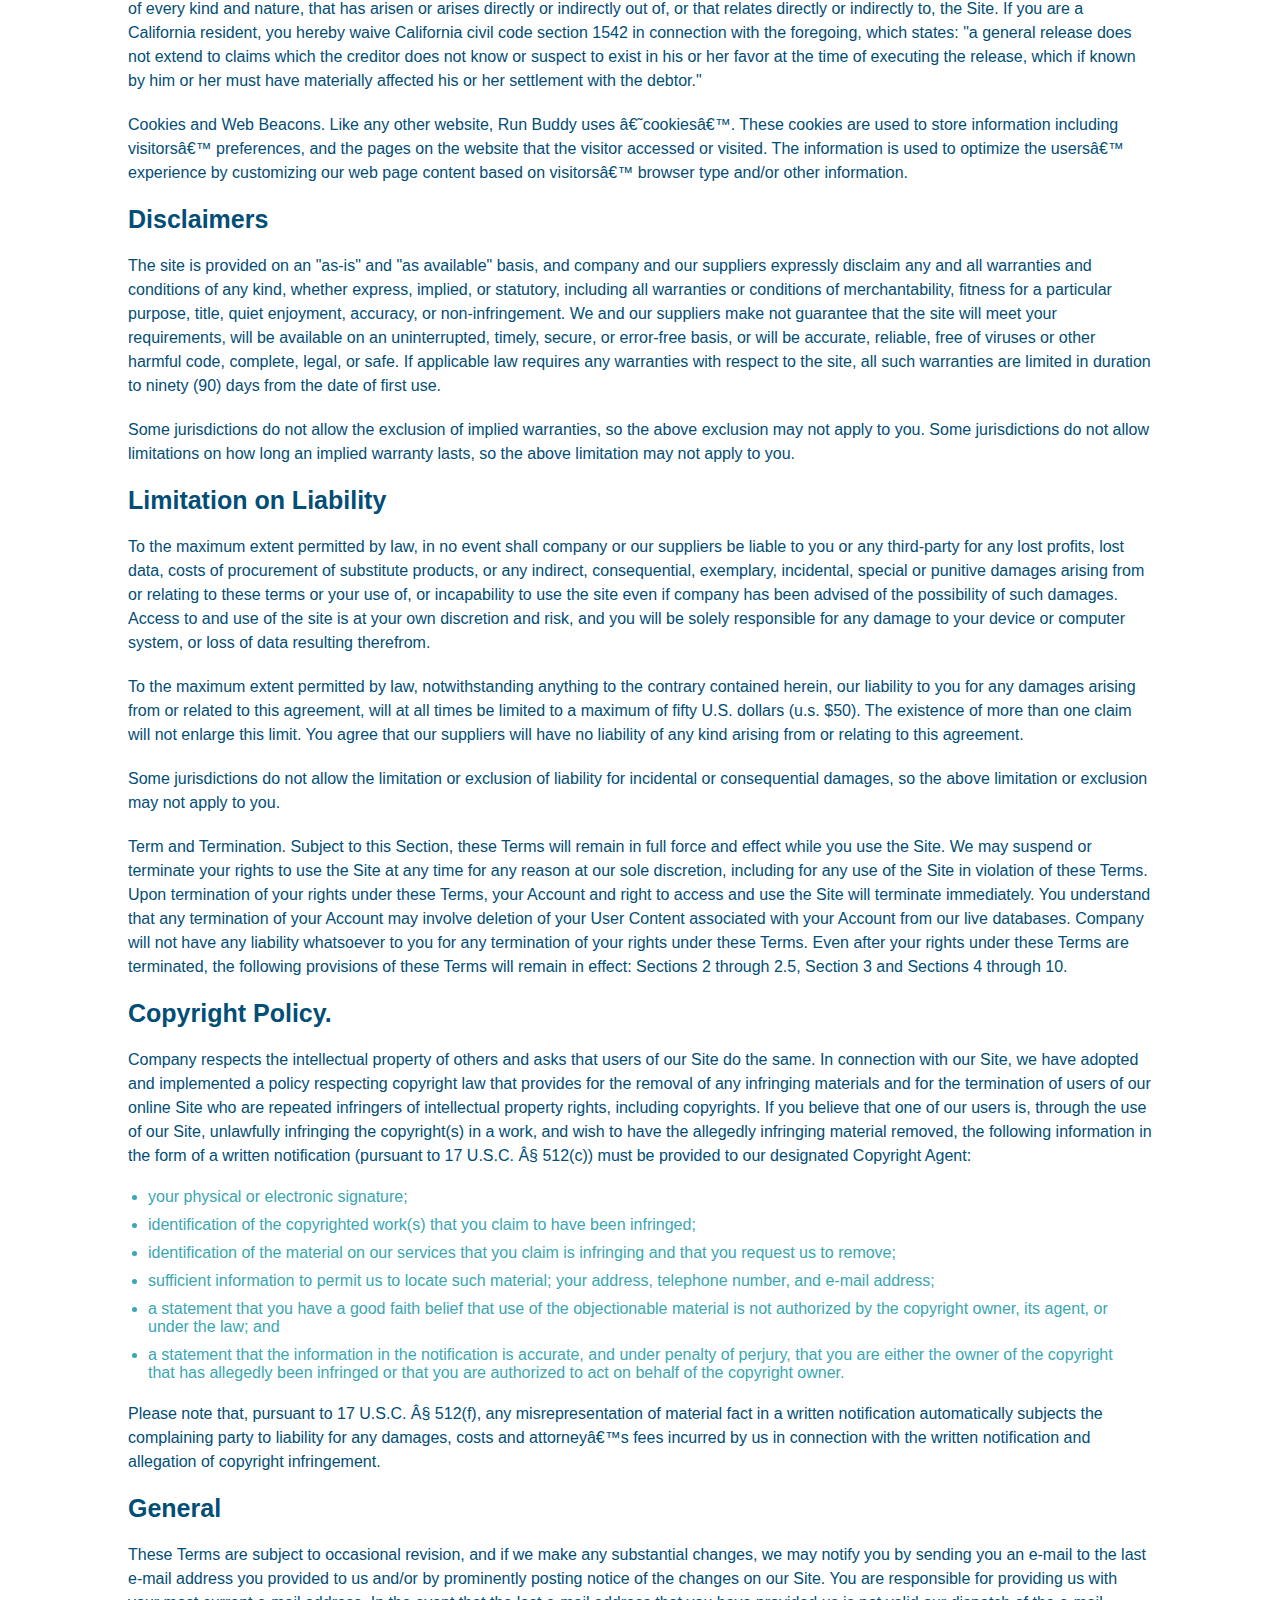
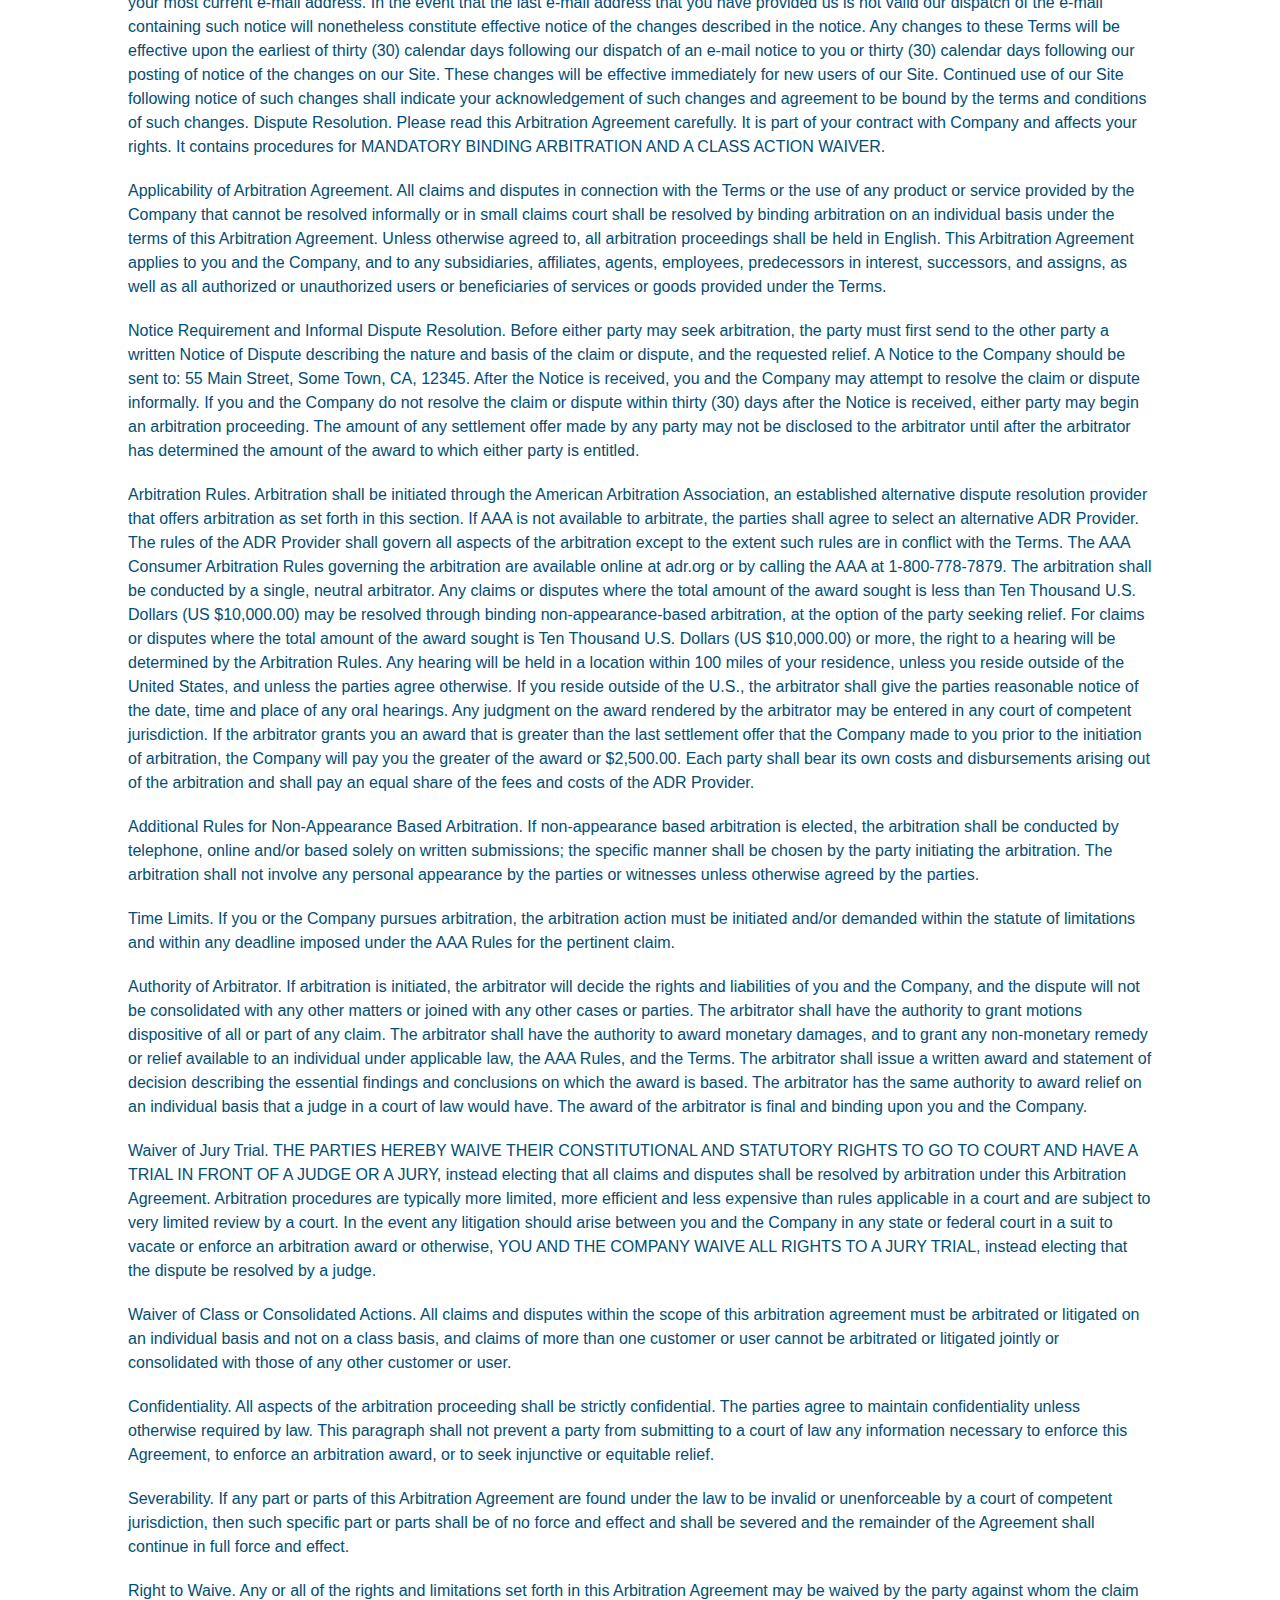
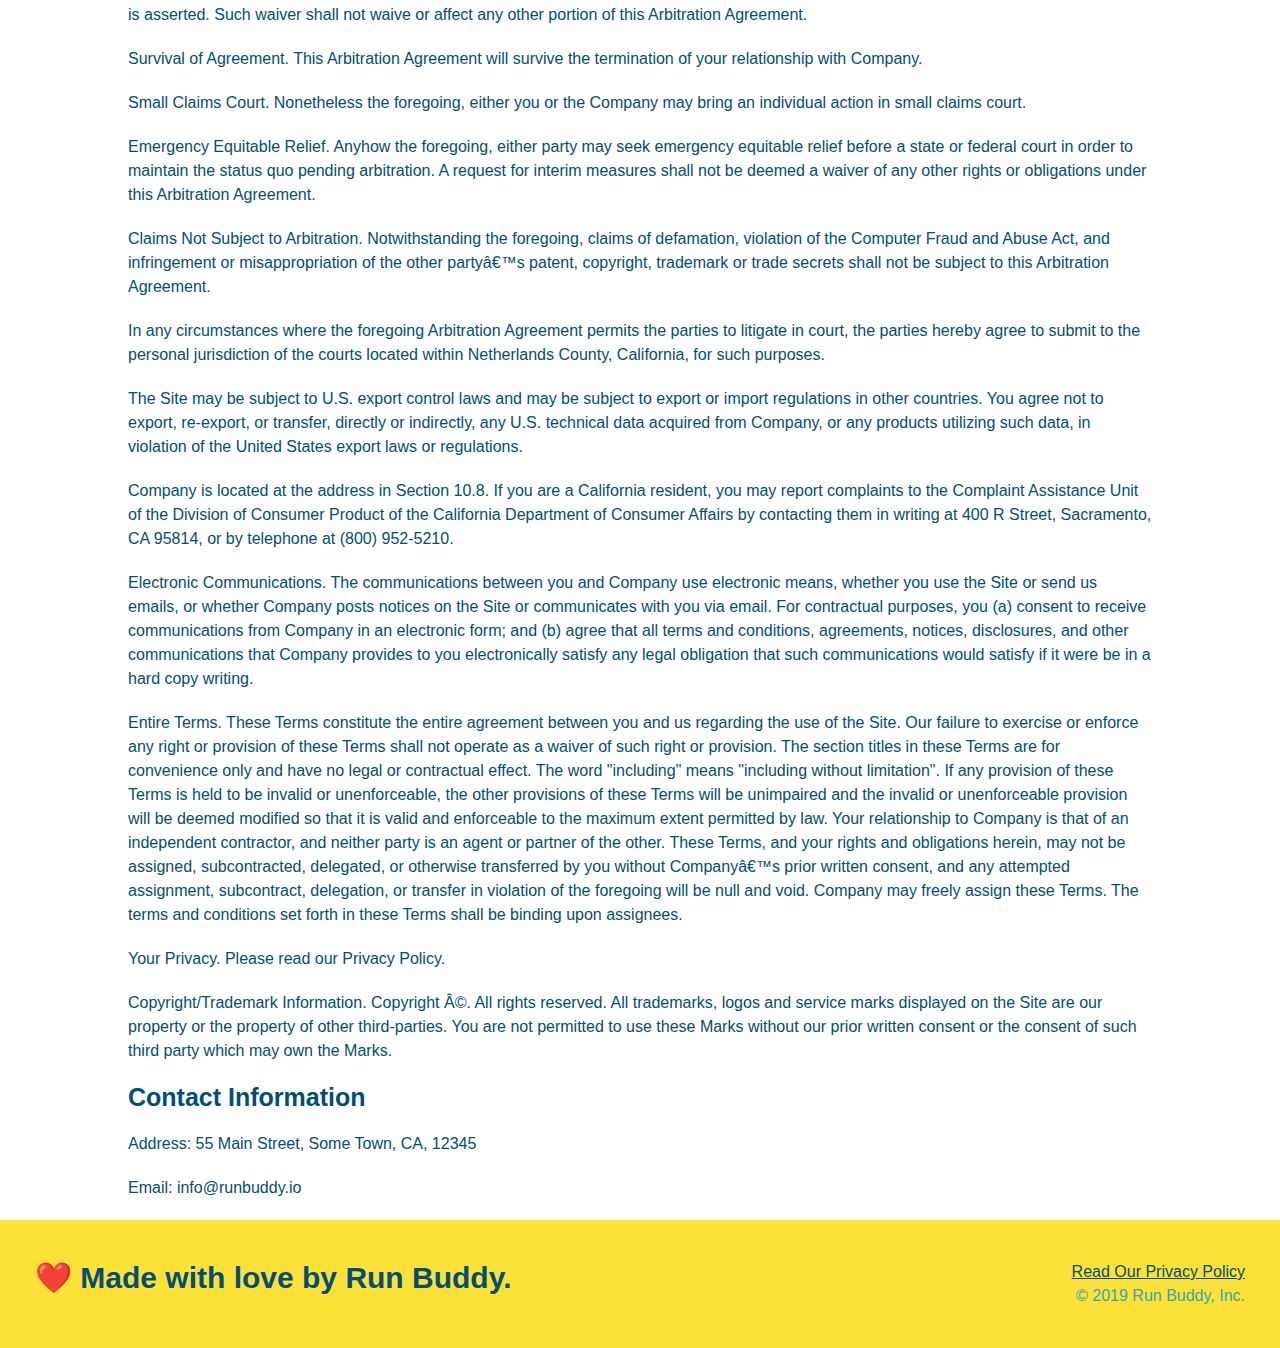
==== commit bed5dc68: "added media query" ====
--- a/privacy-policy.html
+++ b/privacy-policy.html
@@ -2,6 +2,7 @@
 <html lang="en">
     <head>
         <meta charset="UTF-8"/>
+        <meta name="viewport" content="width=device-width, initial-scale=1.0" >/
         <title>Privacy Policy - Run Buddy</title>
         <link rel="stylesheet" href="./assets/css/style.css">
         <link rel="stylesheet" href="./assets/css/secondary-style.css">
--- a/assets/css/style.css
+++ b/assets/css/style.css
@@ -1,82 +1,125 @@
 * {
+  box-sizing: border-box;
   margin: 0;
   padding: 0;
-  box-sizing: border-box;
-}
+}
+
 body {
-  /* more on this crazy alphanumerical value in a minute! */
   color: #39a6b2;
   font-family: Helvetica, Arial, sans-serif;
 }
-/* apply styles to <header> */
+
+
+/* HEADER / NAV BAR STYLES START */
+
 header {
   padding: 20px 35px;
   background-color: #39a6b2;
-}
+  display: flex;
+  justify-content: space-between;
+  flex-wrap: wrap;
+}
+
 header h1 {
   font-weight: bold;
+  margin: 0;
   font-size: 36px;
   color: #fce138;
-  margin: 0;
-  display: inline;
-}
+}
+
 header a {
   text-decoration: none;
   color: #fce138;
 }
+
 header nav {
-  float: right;
   margin: 7px 0;
 }
-header nav ul li {
-  display: inline;
-}
+
+header nav ul {
+  display: flex;
+  flex-wrap: wrap;
+  justify-content: space-between;
+  align-items: center;
+  list-style: none;
+}
+
 header nav ul li a {
-  margin: 0 30px;
+  padding: 10px 15px;
   font-weight: lighter;
-  font-size: 22px;
-}
+  font-size: 1.55vw;
+}
+
+/* HEADER / NAVBAR STYLES END */
+
+
+
+/* FOOTER STYLES START */
 footer {
   background: #fce138;
-  width: 100%;
   padding: 40px 35px;
-}
+  display: flex;
+  justify-content: space-between;
+  flex-wrap: wrap;
+  width: 100%;
+}
+
 footer h2 {
-  display: inline;
   color: #024e76;
   font-size: 30px;
   margin: 0;
 }
+
 footer div {
-  float: right;
   line-height: 1.5;
   text-align: right;
 }
+
 footer a {
   color: #024e76;
 }
+/* END FOOTER STYLES */
+
+/* STYLE ALL SECTION TAGS */
 section {
   padding: 60px;
 }
-/* Hero Style Start */
+
+/* HERO STYLES START */
 .hero {
   background-image: url('../images/hero-bg.jpg');
-  height: 600px;
   background-size: cover;
   background-position: center;
-  position: relative;
-}
-/* Hero Style End */
+  display: flex;
+  justify-content: center;
+  flex-wrap: wrap;
+  align-items: flex-start;
+}
+
+.hero-cta {
+  width: 35%;
+  text-align: right;
+  margin: 3.5%;
+  color: #fff;
+  font-size: 18px;
+  line-height: 1.2;
+}
+
+.hero-cta h2 {
+  font-style: italic;
+  font-size: 55px;
+  color: #fce138;
+}
+
 .hero-form {
   border: 3px solid #024e76;
   background-color: #fce138;
   padding: 20px;
-  width: 500px;
-  color: #024e76;
-  position: absolute;
-  bottom: 120px;
-  right: 140px;
-}
+  color: #024e76;
+  width: 40%;
+  margin: 3.5%;
+}
+
 .hero-form h3 {
   font-size: 24px;
   margin: 0;
@@ -84,6 +127,7 @@
 .hero-form p {
   margin: 5px 0 15px 0;
 }
+
 .form-input {
   border: 1px solid #024e76;
   display: block;
@@ -91,135 +135,234 @@
   font-size: 16px;
   color: #024e76;
   width: 100%;
-  margin-bottom: 15px;
-}
+  margin-bottom: 15px; 
+}
+
 .hero-form label {
   margin: 0 5px;
 }
+
 .hero-form button {
   color: #fce138;
   background-color: #024e76;
   border: none;
   padding: 10px 20px;
   font-size: 16px;
-}
-.intro {
+} 
+/* HERO STYLES END */
+
+
+/* SECTION TITLE STYLES START */
+.section-title {
+  font-size: 48px;
+  border-bottom: 3px solid;
+  color: #024e76;
+  padding-bottom: 20px;
   text-align: center;
-}
+  margin: 0 auto 35px auto;
+  width: 50%;
+}
+
+.primary-border {
+  border-color: #fce138;
+}
+
+.secondary-border {
+  border-color: #39a6b2;
+}
+/* SECTION TITLE STYLES END */
+
+/* WHAT WE DO STYLES */
+
 .intro p {
   line-height: 1.7;
   color: #39a6b2;
   width: 80%;
+  margin: 0 auto;
   font-size: 20px;
+  text-align: center;
+}
+/* WHAT YOU DO STYLES END */
+
+
+/* WHAT YOU DO STYLES START */
+.steps { 
+  background: #fce138;
+}
+
+.step {
+  margin: 50px auto;
+  padding-bottom: 50px;
+  width: 80%;
+  border-bottom: 1px solid #39a6b2;
+  display: flex;
+  flex-wrap: wrap;
+  align-items: center;
+  justify-content: space-between;
+}
+
+.step h3 {
+  color: #024e76;
+  font-size: 46px;
+  flex: 1 30%;
+}
+
+.step-info {
+  flex: 2 70%;
+  display: flex;
+  flex-wrap: wrap;
+  align-items: center;
+}
+
+.step-img {
+  flex: 1 12%;
+  margin-right: 20px;
+}
+
+.step-img img {
+  max-width: 100%;
+}
+
+.step-text {
+  flex: 12;
+}
+
+.step-text p {
+  color: #39a6b2;
+  font-size: 18px;
+}
+
+.step-text h4 {
+  font-size: 26px;
+  line-height: 1.5;
+  color: #024e76;
+}
+
+/* WHAT YOU DO STYLES END */
+
+/* MEET THE TRAINERS START */
+.trainers {
+  width: 100%;
   margin: 0 auto;
-}
-.steps {
-  text-align: center;
-  background: #fce138;
-}
-.steps div {
-  margin-bottom: 80px;
-}
-.steps img {
-  width: 15%;
-  margin: 10px 0;
-}
-.steps h3 {
-  color: #024e76;
-  font-size: 46px;
-  margin-top: 10px;
-}
-.steps p {
-  color: #39a6b2;
-  font-size: 23px;
-}
-.steps span {
-  font-size: 38px;
-}
-.section-title {
-  font-size: 55px;
-  color: #024e76;
-  margin-bottom: 35px;
-  padding: 0 100px 20px 100px;
-  display: inline-block;
-  border-bottom: 3px solid;
-}
-.primary-border {
-  border-color: #fce138;
-}
-.secondary-border {
-  border-color: #39a6b2;
-}
-.trainers {
-  text-align: center;
-}
+  display: flex;
+  flex-wrap: wrap;
+  justify-content: space-around;
+}
+
 .trainer {
-  width: 900px;
-  margin: 0 auto 30px auto;
+  margin: 20px;
+  flex: 1;
   background: #024e76;
   color: #fce138;
-  overflow: auto;
-}
+}
+
 .trainer img {
-  width: 35%;
-  float: left;
-}
+  width: 100%;
+}
+
 .trainer-bio {
-  padding: 35px;
-  float: left;
-  width: 65%;
-}
+  padding: 25px;
+  line-height: 1.3;
+}
+
 .trainer-bio h3 {
-  font-size: 32px;
-  margin-bottom: 8px;
-}
+  font-size: 28px;
+}
+
 .trainer-bio h4 {
   font-weight: lighter;
-  font-size: 26px;
-  margin-bottom: 25px;
-}
+  font-size: 22px;
+  margin-bottom: 15px;
+}
+
 .trainer-bio p {
   font-size: 17px;
-  line-height: 1.3;
-}
+}
+/* TRAINER STYLES END */
+
+/* REACH OUT STYLES START */
+.contact {
+  background: #024e76;
+}
+
+.contact h2 {
+  color: #fce138;
+}
+
+.contact-info {
+  display: flex;
+  justify-content: space-between;
+  flex-wrap: wrap;
+}
+
+.contact-info > * {
+  flex: 1;
+  margin: 15px;
+}
+
+.contact-info iframe {
+  height: 400px;
+}
+
+.contact-info div {
+  color: white;
+}
+
+.contact-info h3 {
+  color: #fce138;
+  font-size: 32px;
+}
+
+.contact-info p, .contact-info address {
+  margin: 20px 0;
+  line-height: 1.5;
+  font-size: 16px;
+  font-style: normal;
+}
+
+.contact-form input, .contact-form textarea {
+  border: 1px solid #024e76;
+  display: block;
+  padding: 7px 15px;
+  font-size: 16px;
+  color: #024e76;
+  width: 100%;
+  margin-bottom: 15px;
+  margin-top: 5px;
+}
+
+.contact-form button {
+  width: 100%;
+  border: none;
+  background: #fce138;
+  color: #024e76;
+  text-align: center;
+  padding: 15px 0;
+  font-size: 16px;
+}
+
+.contact-info a {
+  color: #fce138;
+}
+
+
+/* REACH OUT STYLES END */
+
+/* UTILITIES */
 .text-left {
   text-align: left;
 }
+
 .text-right {
   text-align: right;
 }
-/* REACH OUT STYLES START */
-.contact {
-  text-align: center;
-  background: #024e76;
-}
-.contact h2 {
-  color: #fce138;
-}
-.contact-info iframe {
-  width: 400px;
-  height: 400px;
-}
-.contact-info div {
-  width: 410px;
-  display: inline-block;
-  vertical-align: top;
-  text-align: left;
-  margin: 30px 0 0 60px;
-  color: white;
-}
-.contact-info h3 {
-  color: #fce138;
-  font-size: 32px;
-}
-.contact-info p,
-.contact-info address {
-  margin: 20px 0;
-  line-height: 1.5;
-  font-size: 20px;
-  font-style: normal;
-}
-.contact-info a {
-  color: #fce138;
-}
-/* REACH OUT STYLES END */
+
+.flex-row {
+  display: flex;
+}
+
+/* MEDIA QUERY FOR SMALLER DESKTOP SCREENS AND SMALLER */
+@media screen and (max-width: 980px) {
+
+}
+
